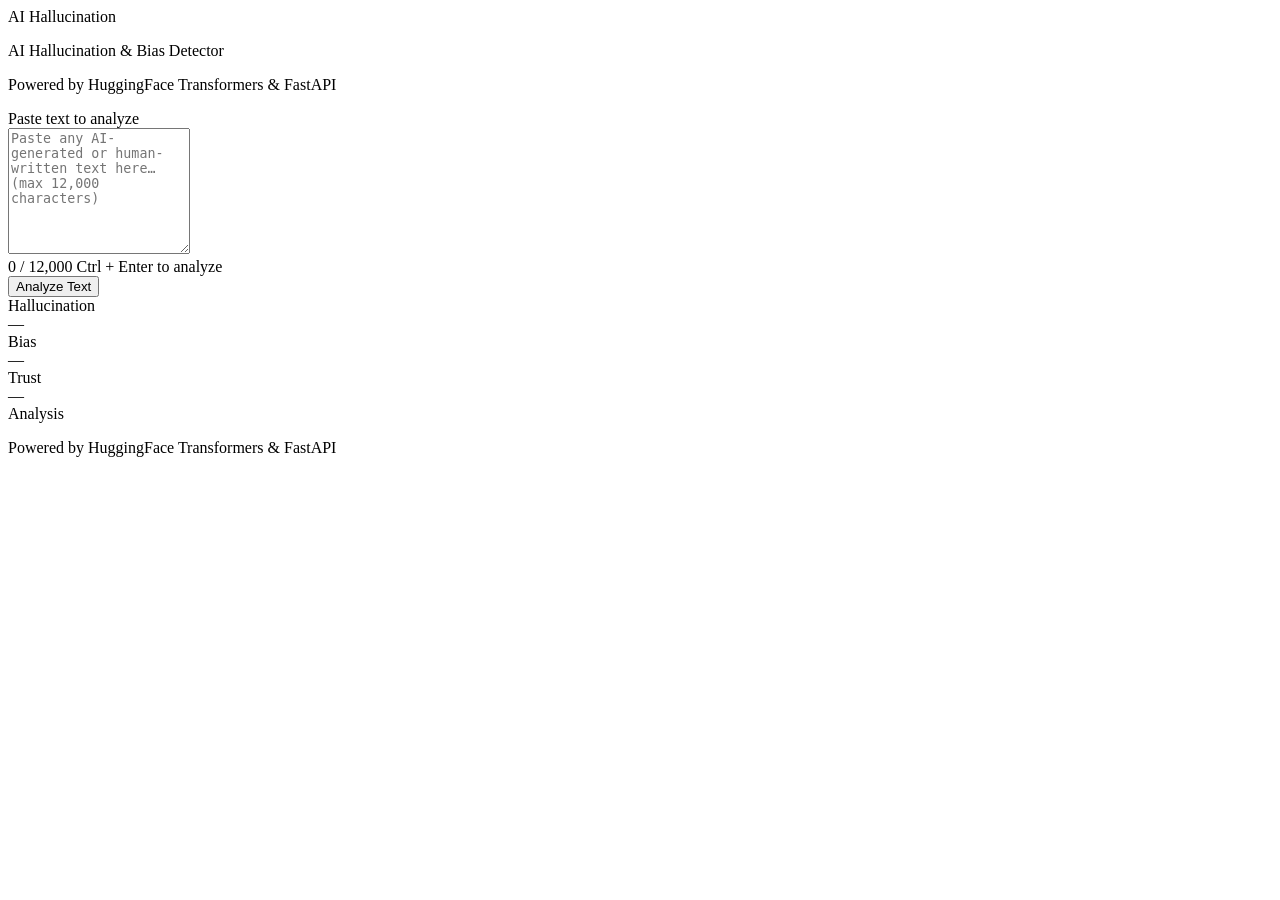
==== frontend/index.html @ 38d7bc6f "Move index.html to frontend/" ====
<!DOCTYPE html>
<html lang="en">
<head>
  <meta charset="UTF-8" />
  <meta name="viewport" content="width=device-width, initial-scale=1.0" />
  <title>AI Hallucination & Bias Detector</title>
  <link rel="stylesheet" href="style.css" />
  <link rel="preconnect" href="https://fonts.googleapis.com" />
  <link rel="preconnect" href="https://fonts.gstatic.com" crossorigin />
  <link href="https://fonts.googleapis.com/css2?family=Syne:wght@400;700;800&family=DM+Mono:wght@400;500&display=swap" rel="stylesheet" />
</head>
<body>
  <div class="page">
    <div class="wrap">

      <!-- Header -->
      <header class="header">
        <div class="logo">AI Hallucination</div>
        <p class="tagline">AI Hallucination &amp; Bias Detector</p>
        <p class="subtitle">Powered by HuggingFace Transformers &amp; FastAPI</p>
      </header>

      <!-- Input card -->
      <div class="card input-card">
        <div class="card-accent"></div>
        <div class="field-label">Paste text to analyze</div>
        <textarea
          id="inputText"
          placeholder="Paste any AI-generated or human-written text here… (max 12,000 characters)"
          rows="8"
        ></textarea>
        <div class="meta-row">
          <span class="char-count" id="charCount">0 / 12,000</span>
          <span class="hint">Ctrl + Enter to analyze</span>
        </div>
        <button class="btn" id="analyzeBtn">
          <span class="btn-text">Analyze Text</span>
          <span class="spinner" id="spinner"></span>
        </button>
        <div class="error-box" id="errorBox"></div>
      </div>

      <!-- Results -->
      <section class="results" id="results" aria-live="polite">

        <!-- Score cards -->
        <div class="scores-row">
          <div class="score-card" id="cardHallucination">
            <div class="score-label">Hallucination</div>
            <div class="score-value" id="valHallucination">—</div>
            <div class="score-track"><div class="score-fill" id="barHallucination"></div></div>
            <div class="score-caption" id="capHallucination"></div>
          </div>
          <div class="score-card" id="cardBias">
            <div class="score-label">Bias</div>
            <div class="score-value" id="valBias">—</div>
            <div class="score-track"><div class="score-fill" id="barBias"></div></div>
            <div class="score-caption" id="capBias"></div>
          </div>
          <div class="score-card" id="cardTrust">
            <div class="score-label">Trust</div>
            <div class="score-value" id="valTrust">—</div>
            <div class="score-track"><div class="score-fill" id="barTrust"></div></div>
            <div class="score-caption" id="capTrust"></div>
          </div>
        </div>

        <!-- Analysis block -->
        <div class="card analysis-card">
          <div class="analysis-header">
            <span class="dot"></span>
            Analysis
          </div>
          <p class="explanation" id="explanationText"></p>
          <div class="flags-row" id="flagsRow"></div>
        </div>

      </section>

      <footer class="footer">
        Powered by <span class="cyan">HuggingFace Transformers</span> &amp; <span class="cyan">FastAPI</span>
      </footer>
    </div>
  </div>

  <script src="app.js"></script>
</body>
</html>
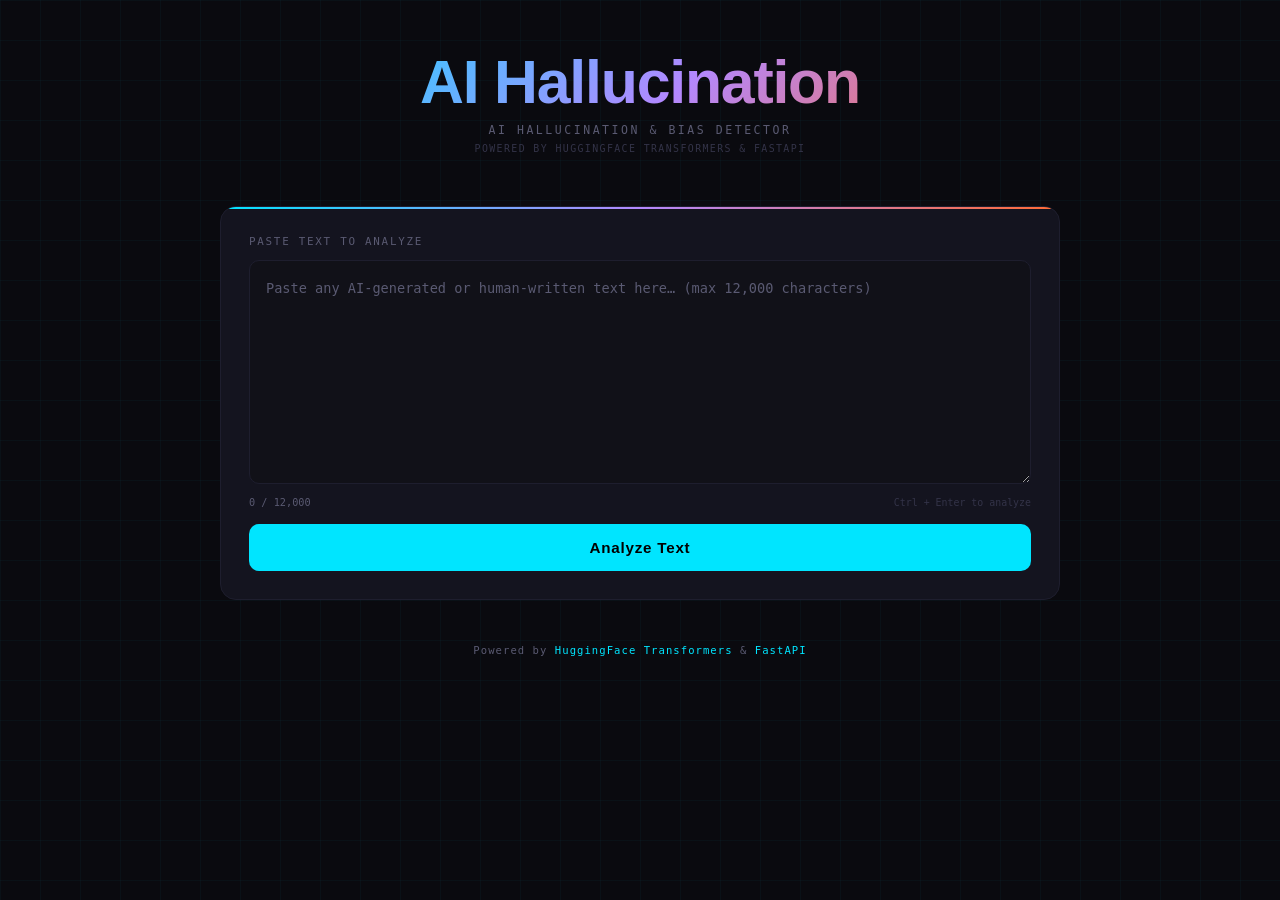
==== commit ea4ad4ae: "Add styles for improved layout and design Add CSS styles for layout and design enhancements." ====
--- a/frontend/index.html
+++ b/frontend/index.html
@@ -4,23 +4,323 @@
   <meta charset="UTF-8" />
   <meta name="viewport" content="width=device-width, initial-scale=1.0" />
   <title>AI Hallucination & Bias Detector</title>
-  <link rel="stylesheet" href="style.css" />
   <link rel="preconnect" href="https://fonts.googleapis.com" />
   <link rel="preconnect" href="https://fonts.gstatic.com" crossorigin />
   <link href="https://fonts.googleapis.com/css2?family=Syne:wght@400;700;800&family=DM+Mono:wght@400;500&display=swap" rel="stylesheet" />
+  <style>
+/* ── Reset & variables ────────────────────────────────────────────────────── */
+*, *::before, *::after { box-sizing: border-box; margin: 0; padding: 0; }
+
+:root {
+  --bg:       #0a0a0f;
+  --surface:  #14141f;
+  --border:   #1e1e2e;
+  --input-bg: #111118;
+  --text:     #e8e8f0;
+  --muted:    #5a5a72;
+  --dim:      #c0c0d8;
+  --cyan:     #00e5ff;
+  --purple:   #b388ff;
+  --orange:   #ff6b35;
+  --red:      #ff4d4d;
+  --yellow:   #ffd93d;
+  --green:    #39ff7a;
+  --radius:   14px;
+}
+
+html { scroll-behavior: smooth; }
+
+body {
+  background-color: var(--bg);
+  background-image:
+    linear-gradient(rgba(0,229,255,0.03) 1px, transparent 1px),
+    linear-gradient(90deg, rgba(0,229,255,0.03) 1px, transparent 1px);
+  background-size: 40px 40px;
+  color: var(--text);
+  font-family: 'DM Mono', monospace;
+  min-height: 100vh;
+  -webkit-font-smoothing: antialiased;
+}
+
+.page { min-height: 100vh; }
+.wrap { max-width: 880px; margin: 0 auto; padding: 52px 20px 80px; }
+
+.header {
+  text-align: center;
+  margin-bottom: 52px;
+  animation: fadeUp .5s ease both;
+}
+
+.logo {
+  font-family: 'Syne', sans-serif;
+  font-size: clamp(2.4rem, 6vw, 3.8rem);
+  font-weight: 800;
+  letter-spacing: -.02em;
+  line-height: 1;
+  background: linear-gradient(135deg, var(--cyan) 0%, var(--purple) 55%, var(--orange) 100%);
+  -webkit-background-clip: text;
+  -webkit-text-fill-color: transparent;
+  background-clip: text;
+  margin-bottom: 10px;
+}
+
+.tagline {
+  color: var(--muted);
+  font-size: .72rem;
+  letter-spacing: .22em;
+  text-transform: uppercase;
+  margin-bottom: 6px;
+}
+
+.subtitle {
+  color: #333348;
+  font-size: .62rem;
+  letter-spacing: .14em;
+  text-transform: uppercase;
+}
+
+.card {
+  background: var(--surface);
+  border: 1px solid var(--border);
+  border-radius: 16px;
+  padding: 28px;
+  position: relative;
+  overflow: hidden;
+  margin-bottom: 20px;
+}
+
+.card-accent {
+  position: absolute;
+  top: 0; left: 0; right: 0;
+  height: 2px;
+  background: linear-gradient(90deg, var(--cyan), var(--purple), var(--orange));
+}
+
+.input-card { animation: fadeUp .5s .1s ease both; opacity: 0; animation-fill-mode: forwards; }
+
+.field-label {
+  font-size: .68rem;
+  letter-spacing: .16em;
+  text-transform: uppercase;
+  color: var(--muted);
+  margin-bottom: 12px;
+}
+
+textarea {
+  width: 100%;
+  background: var(--input-bg);
+  border: 1px solid var(--border);
+  border-radius: 10px;
+  color: var(--text);
+  font-family: 'DM Mono', monospace;
+  font-size: .85rem;
+  line-height: 1.75;
+  padding: 16px;
+  resize: vertical;
+  min-height: 168px;
+  transition: border-color .2s, box-shadow .2s;
+}
+textarea::placeholder { color: var(--muted); }
+textarea:focus {
+  outline: none;
+  border-color: var(--cyan);
+  box-shadow: 0 0 0 3px rgba(0,229,255,.07);
+}
+
+.meta-row {
+  display: flex;
+  justify-content: space-between;
+  align-items: center;
+  margin-top: 8px;
+  margin-bottom: 2px;
+}
+.char-count { font-size: .64rem; color: var(--muted); }
+.hint       { font-size: .62rem; color: #333348; }
+
+.btn {
+  display: flex;
+  align-items: center;
+  justify-content: center;
+  gap: 10px;
+  width: 100%;
+  margin-top: 16px;
+  padding: 15px 24px;
+  background: var(--cyan);
+  color: #000;
+  border: none;
+  border-radius: 10px;
+  font-family: 'Syne', sans-serif;
+  font-size: .95rem;
+  font-weight: 700;
+  letter-spacing: .05em;
+  cursor: pointer;
+  transition: background .2s, transform .15s, box-shadow .2s;
+}
+.btn:hover:not(:disabled) {
+  background: #33ecff;
+  transform: translateY(-1px);
+  box-shadow: 0 8px 24px rgba(0,229,255,.25);
+}
+.btn:active:not(:disabled) { transform: translateY(0); }
+.btn:disabled { opacity: .5; cursor: not-allowed; }
+
+.spinner {
+  display: none;
+  width: 18px; height: 18px;
+  border: 2px solid rgba(0,0,0,.3);
+  border-top-color: #000;
+  border-radius: 50%;
+  animation: spin .6s linear infinite;
+  flex-shrink: 0;
+}
+.spinner.active { display: block; }
+
+.error-box {
+  display: none;
+  margin-top: 12px;
+  background: rgba(255,77,77,.08);
+  border: 1px solid rgba(255,77,77,.3);
+  border-radius: 10px;
+  padding: 14px 18px;
+  font-size: .82rem;
+  color: #ff6b6b;
+}
+.error-box.visible { display: block; }
+
+.results { display: none; }
+.results.visible {
+  display: block;
+  animation: fadeUp .4s ease both;
+}
+
+.scores-row {
+  display: flex;
+  gap: 14px;
+  margin-bottom: 20px;
+  flex-wrap: wrap;
+}
+
+.score-card {
+  background: var(--surface);
+  border: 1px solid var(--border);
+  border-radius: var(--radius);
+  padding: 22px 18px;
+  text-align: center;
+  flex: 1;
+  min-width: 140px;
+  transition: border-color .3s;
+}
+
+.score-label {
+  font-size: .62rem;
+  letter-spacing: .18em;
+  text-transform: uppercase;
+  color: var(--muted);
+  margin-bottom: 10px;
+}
+
+.score-value {
+  font-family: 'Syne', sans-serif;
+  font-size: 3rem;
+  font-weight: 800;
+  line-height: 1;
+  margin-bottom: 10px;
+  transition: color .6s;
+}
+
+.score-track {
+  height: 4px;
+  background: var(--border);
+  border-radius: 2px;
+  overflow: hidden;
+}
+
+.score-fill {
+  height: 100%;
+  width: 0%;
+  border-radius: 2px;
+  transition: width 1s cubic-bezier(.16,1,.3,1), background .6s;
+}
+
+.score-caption {
+  font-size: .6rem;
+  letter-spacing: .1em;
+  text-transform: uppercase;
+  color: var(--muted);
+  margin-top: 8px;
+}
+
+.analysis-card { animation: none; }
+
+.analysis-header {
+  display: flex;
+  align-items: center;
+  gap: 8px;
+  font-size: .72rem;
+  letter-spacing: .18em;
+  text-transform: uppercase;
+  color: var(--muted);
+  margin-bottom: 14px;
+}
+
+.dot {
+  width: 6px; height: 6px;
+  border-radius: 50%;
+  background: var(--cyan);
+  flex-shrink: 0;
+}
+
+.explanation {
+  font-size: .87rem;
+  line-height: 1.85;
+  color: var(--dim);
+}
+
+.flags-row {
+  display: flex;
+  flex-wrap: wrap;
+  gap: 8px;
+  margin-top: 16px;
+}
+
+.flag {
+  padding: 4px 12px;
+  border-radius: 99px;
+  font-size: .68rem;
+  letter-spacing: .08em;
+  font-weight: 500;
+}
+
+.footer {
+  text-align: center;
+  margin-top: 44px;
+  font-size: .66rem;
+  color: var(--muted);
+  letter-spacing: .1em;
+}
+.cyan { color: var(--cyan); }
+
+@keyframes spin  { to { transform: rotate(360deg); } }
+@keyframes fadeUp {
+  from { opacity: 0; transform: translateY(16px); }
+  to   { opacity: 1; transform: translateY(0); }
+}
+
+@media (max-width: 520px) {
+  .scores-row    { flex-direction: column; }
+  .score-card    { min-width: unset; }
+  .meta-row      { flex-direction: column; align-items: flex-start; gap: 4px; }
+}
+  </style>
 </head>
 <body>
   <div class="page">
     <div class="wrap">
-
-      <!-- Header -->
       <header class="header">
         <div class="logo">AI Hallucination</div>
         <p class="tagline">AI Hallucination &amp; Bias Detector</p>
         <p class="subtitle">Powered by HuggingFace Transformers &amp; FastAPI</p>
       </header>
-
-      <!-- Input card -->
       <div class="card input-card">
         <div class="card-accent"></div>
         <div class="field-label">Paste text to analyze</div>
@@ -39,11 +339,7 @@
         </button>
         <div class="error-box" id="errorBox"></div>
       </div>
-
-      <!-- Results -->
       <section class="results" id="results" aria-live="polite">
-
-        <!-- Score cards -->
         <div class="scores-row">
           <div class="score-card" id="cardHallucination">
             <div class="score-label">Hallucination</div>
@@ -64,8 +360,6 @@
             <div class="score-caption" id="capTrust"></div>
           </div>
         </div>
-
-        <!-- Analysis block -->
         <div class="card analysis-card">
           <div class="analysis-header">
             <span class="dot"></span>
@@ -74,15 +368,148 @@
           <p class="explanation" id="explanationText"></p>
           <div class="flags-row" id="flagsRow"></div>
         </div>
-
       </section>
-
       <footer class="footer">
         Powered by <span class="cyan">HuggingFace Transformers</span> &amp; <span class="cyan">FastAPI</span>
       </footer>
     </div>
   </div>
-
-  <script src="app.js"></script>
+  <script>
+const MAX_CHARS = 12000;
+
+const TAG_COLORS = [
+  { color: "#00e5ff", border: "rgba(0,229,255,0.35)",  bg: "rgba(0,229,255,0.07)" },
+  { color: "#ff6b35", border: "rgba(255,107,53,0.35)", bg: "rgba(255,107,53,0.07)" },
+  { color: "#ff4d4d", border: "rgba(255,77,77,0.35)",  bg: "rgba(255,77,77,0.07)" },
+  { color: "#39ff7a", border: "rgba(57,255,122,0.35)", bg: "rgba(57,255,122,0.07)" },
+  { color: "#ffd93d", border: "rgba(255,217,61,0.35)", bg: "rgba(255,217,61,0.07)" },
+];
+
+function scoreColor(val, invert) {
+  if (invert) {
+    if (val >= 70) return "#39ff7a";
+    if (val >= 45) return "#ffd93d";
+    if (val >= 25) return "#ff6b35";
+    return "#ff4d4d";
+  }
+  if (val <= 20) return "#39ff7a";
+  if (val <= 45) return "#ffd93d";
+  if (val <= 70) return "#ff6b35";
+  return "#ff4d4d";
+}
+
+function scoreCaption(val, invert) {
+  if (invert) {
+    if (val >= 70) return "High trust";
+    if (val >= 45) return "Moderate";
+    if (val >= 25) return "Low trust";
+    return "Very low";
+  }
+  if (val <= 20) return "Very low";
+  if (val <= 45) return "Low";
+  if (val <= 70) return "Moderate";
+  return "High";
+}
+
+const inputText  = document.getElementById("inputText");
+const charCount  = document.getElementById("charCount");
+const analyzeBtn = document.getElementById("analyzeBtn");
+const btnText    = analyzeBtn.querySelector(".btn-text");
+const spinner    = document.getElementById("spinner");
+const errorBox   = document.getElementById("errorBox");
+const results    = document.getElementById("results");
+
+inputText.addEventListener("input", () => {
+  const len = inputText.value.length;
+  charCount.textContent = `${len.toLocaleString()} / ${MAX_CHARS.toLocaleString()}`;
+  charCount.style.color = len > MAX_CHARS ? "#ff4d4d" : "";
+});
+
+inputText.addEventListener("keydown", (e) => {
+  if ((e.ctrlKey || e.metaKey) && e.key === "Enter") analyze();
+});
+
+function showError(msg) {
+  errorBox.textContent = msg;
+  errorBox.classList.add("visible");
+}
+
+function clearError() {
+  errorBox.textContent = "";
+  errorBox.classList.remove("visible");
+}
+
+function setLoading(on) {
+  analyzeBtn.disabled = on;
+  spinner.classList.toggle("active", on);
+  btnText.textContent = on ? "Analyzing…" : "Analyze Text";
+}
+
+function applyScore(valId, barId, capId, value, invert) {
+  const color = scoreColor(value, invert);
+  document.getElementById(valId).textContent = value;
+  document.getElementById(valId).style.color = color;
+  document.getElementById(capId).textContent = scoreCaption(value, invert);
+  document.getElementById(barId).style.background = color;
+  requestAnimationFrame(() => {
+    requestAnimationFrame(() => {
+      document.getElementById(barId).style.width = `${value}%`;
+    });
+  });
+}
+
+async function analyze() {
+  const text = inputText.value.trim();
+  if (!text) { showError("Please paste some text to analyze."); return; }
+  if (text.length > MAX_CHARS) { showError(`Text exceeds ${MAX_CHARS.toLocaleString()} characters.`); return; }
+
+  clearError();
+  results.classList.remove("visible");
+  setLoading(true);
+
+  ["barHallucination", "barBias", "barTrust"].forEach(id => {
+    document.getElementById(id).style.width = "0%";
+  });
+
+  try {
+    const res = await fetch(`/api/analyze`, {
+      method:  "POST",
+      headers: { "Content-Type": "application/json" },
+      body:    JSON.stringify({ text }),
+    });
+
+    const data = await res.json();
+    if (!res.ok) throw new Error(data.error || `Server error ${res.status}`);
+
+    applyScore("valHallucination", "barHallucination", "capHallucination", data.hallucination_score, false);
+    applyScore("valBias",          "barBias",           "capBias",          data.bias_score,          false);
+    applyScore("valTrust",         "barTrust",          "capTrust",         data.trust_score,         true);
+
+    document.getElementById("explanationText").textContent = data.explanation;
+
+    const flagsRow = document.getElementById("flagsRow");
+    flagsRow.innerHTML = "";
+    (data.flags || []).forEach((flag, i) => {
+      const c    = TAG_COLORS[i % TAG_COLORS.length];
+      const span = document.createElement("span");
+      span.className        = "flag";
+      span.textContent      = flag;
+      span.style.color      = c.color;
+      span.style.border     = `1px solid ${c.border}`;
+      span.style.background = c.bg;
+      flagsRow.appendChild(span);
+    });
+
+    results.classList.add("visible");
+
+  } catch (err) {
+    showError("Analysis failed: " + err.message);
+  } finally {
+    setLoading(false);
+  }
+}
+
+analyzeBtn.addEventListener("click", analyze);
+  </script>
 </body>
 </html>
